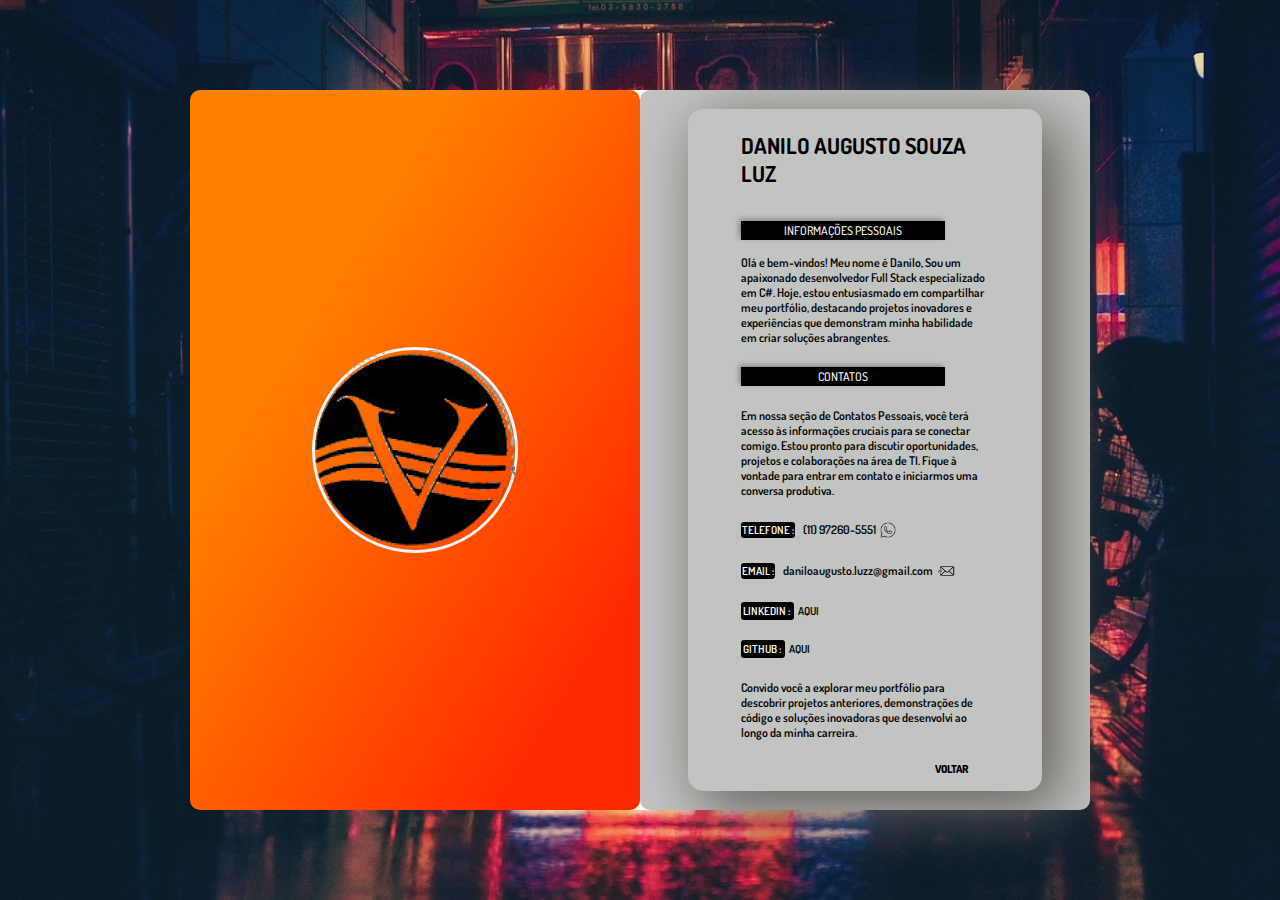
==== Perfil.html @ 6730cfc3 "PortifolioV1" ====
<html lang="pt-BR">
<head>
    <meta charset="UTF-8">
    <meta name="viewport" content="width=device-width, initial-scale=1.0">
    <link rel="stylesheet" href="css/index.css">
    <title>Perfil</title>
</head>
<body>
    <div class="container-main">
        <div class="info-1">
            <div class="img-foto">
                <img src="img/cropped-cropped-logovolit-2.png">
            </div>
        </div>
        <div class="info-2">
            <div class="texto-perfil">
                <h3 class="nome">Danilo Augusto Souza Luz</h3>
                <p class=""><span class="informacoesPessoais">Informações Pessoais</span> <br>Olá e bem-vindos! Meu nome é Danilo, Sou um apaixonado desenvolvedor Full Stack especializado em C#.  Hoje, estou entusiasmado em compartilhar meu portfólio, destacando projetos inovadores e experiências que demonstram minha habilidade em criar soluções abrangentes.</p>
                <div class="contatos">
                    <h2 class="ContatosH2">Contatos</h2>
                    <p>Em nossa seção de Contatos Pessoais, você terá acesso às informações cruciais para se conectar comigo. Estou pronto para discutir oportunidades, projetos e colaborações na área de TI. Fique à vontade para entrar em contato e iniciarmos uma conversa produtiva.</p>
                    <p class="paragrafo-tel"><span class="tel">Telefone : </span>(11) 97260-5551 <a href="https://wa.me/5511972605551" target="_blank"><img src="img/icons8-whatsapp-50.png" alt="whatsapp" class="whatsapp"></a></p>
                    <p class="paragrafo-email"><span class="email">Email : </span> daniloaugusto.luzz@gmail.com <a href="mailto:daniloaugusto.luzz@gmail.com" target="_blank"><img src="img/o-email.png" alt="email" class="email-icon"></a></p>
                    <p class="paragrafo-linkedin"><span class="linkedin">Linkedin : </span><a class="linkedin-Link" target="_blank" href="https://www.linkedin.com/in/danilo-augusto-souza-luz-71752214a/">Aqui</a></p>
                    <p class="paragrafo-linkedin"><span class="github">Github : </span><a class="github-link" target="_blank" href="https://github.com/DaniloAugustoluz">Aqui</a></p>
                </div>
                <p>Convido você a explorar meu portfólio para descobrir projetos anteriores, demonstrações de código e soluções inovadoras que desenvolvi ao longo da minha carreira.</p>
            <a href="Index.html" class="voltar">voltar</a>
            </div>
        </div>
    </div>
</body>
</html>
---- css/index.css ----
@import url('https://fonts.googleapis.com/css2?family=Dosis:wght@200..800&family=Poppins:ital,wght@0,100;0,200;0,300;0,400;0,500;0,600;0,700;0,800;0,900;1,100;1,200;1,300;1,400;1,500;1,600;1,700;1,800;1,900&display=swap');
body{
    margin: 0px;
    padding: 0px;
    background-image: url('/img/japan-2014618_1280.jpg');
    background-size: cover;
    background-position: center;
    background-repeat: no-repeat;
    height: 100vh;
    display: flex;
    justify-content: center;
    align-items: center;
}

/*  section 1   */
.dizeres{
    display: flex;
    flex-direction: row;
    justify-content: center;
    align-items: center;
}
.dizeres h3{
    margin: 7px;
    align-items: center;
    font-size: 25px;
    font-family: "Dosis", sans-serif;
    font-weight: 500;
    text-transform: uppercase;
    color: whitesmoke;
}

.dizeres p{
    margin: 11px;
    align-items: center;
    font-size: 11px;
    font-family: "Dosis", sans-serif;
    font-weight: 500;
    text-transform: uppercase;
    color: whitesmoke;
}

.buttons{
    height: auto;
    width: 400px;
    background-image: linear-gradient(to top left, #ff2900 15%, #ff8100 72%);
    display: flex;
    flex-direction: row;
    justify-content: space-around;
    align-items: center;
    border-radius: 10px;
    box-shadow: 15px 15px 60px 5px rgb(7, 7, 7);
}

.buttons a{
    display: flex;
    flex-direction: row;
    justify-content: center;
    align-items: center;
    width: 100%;
    height: 50px;
    text-decoration: none;
    color: black;
    font-family: "Dosis", sans-serif;
    font-weight: 700;
    text-transform: uppercase;
    font-size: 10px;
    padding: 2px;
} 

.buttons a:hover{
    display: flex;
    flex-direction: row;
    justify-content: center;
    align-items: center;
    border-radius: 7px;
    width: 100%;
    text-decoration: none;
    color: whitesmoke;
    background-color: rgba(0,0,0, 0.9);
    font-family: "Dosis", sans-serif;
    font-weight: 600;
    text-transform: uppercase;
    font-size: 12px;
} 


/*  section 2   */
.container-main{
    display: flex;
    flex-direction: row;
    width: 900px;
    height: 720px;
    border-radius: 20px;
    background-color: white;
}

.info-1{
    width: 50%;
    height: 100%;
    background-image: linear-gradient(to top left, #ff2900 15%, #ff8100 72%);
    display: flex;
    flex-direction: column;
    justify-content: center;
    align-items: center;
    border-radius: 10px;
}

.img-foto{
    width: 200px;
    height: 200px;
    border-radius: 50%;
    border: 3px solid whitesmoke;
}
.img-foto img{
    width: 100%;
}
.info-2{
    width: 50%;
    height: auto;
    display: flex;
    flex-direction: row;
    justify-content: center;
    align-items: center;
    background-color: #c1c4c1;
    border-radius: 10px;
}

.texto-perfil{
    display: flex;
    flex-direction: column;
    justify-content: center;
    align-items: center;
    width: 55%;
    height: 80%;
    box-shadow: 15px 15px 60px 5px rgb(104, 99, 97);
    border-radius: 15px;
    padding: 53px;

}
.texto-perfil h3{
    font-family: "Dosis", sans-serif;
    font-size: 22px;
}
.texto-perfil p{
    font-family: "Dosis", sans-serif;
    font-weight: 600;
    font-size: 12px;
}

.informacoesPessoais{
    font-family: "Dosis", sans-serif;
    color: whitesmoke;
    background-color: black;
    padding: 2px;
    font-size: 12px;
    text-transform: uppercase;
    display: flex;
    flex-direction: row;
    justify-content: center;
    width: 200px;
    font-weight: 500;
    box-shadow: -2px -2px 5px rgba(0, 0, 0, 0.3);
}

.info-2 .voltar{
    text-decoration: none;
    font-family: "Dosis", sans-serif;
    color: black;
    text-transform: uppercase;
    font-size: 11px;
    font-weight: 800;
    margin-left: 70%;
    margin-top: 10px;
    margin-bottom: 15px;

}

.info-2 .voltar:hover{
    text-decoration: none;
    font-family: "Dosis", sans-serif;
    background-color: rgba(0,0,0, 0.9);
    transition: 0.7s;
    padding: 9px;
    color: whitesmoke;
    text-transform: uppercase;
    font-size: 11px;
    font-weight: 800;   
}
/*  Perfil */
.nome{
    font-family: "Dosis", sans-serif;
    color: black;
    text-transform: uppercase;
    font-size: 16px;
}

/*  INFO - CONTATOS */ 
.ContatosH2{
    font-family: "Dosis", sans-serif;
    color: whitesmoke;
    background-color: black;
    padding: 2px;
    font-size: 12px;
    text-transform: uppercase;
    display: flex;
    flex-direction: row;
    justify-content: center;
    width: 200px;
    font-weight: 500;
    box-shadow: -2px -2px 5px rgba(0, 0, 0, 0.3);
}
.contatos{
    display: flex;
    flex-direction: column;
    justify-content: space-around;
    align-items: flex-start;
}

/* OBJETO TELEFONE */
.tel{
    font-family: "Dosis", sans-serif;
    color: fffaf2;
    background-color: black;
    padding: 1px;
    text-transform: uppercase;
    font-size: 11px;
    border-radius: 3px;
    margin-right: 8px;
}
.paragrafo-tel{
    display: flex;
    flex-direction: row;
    justify-content: center;
    align-items: center;
}
.whatsapp{
    width: 16px;
    height: 16px;
    margin-left: 4px;
}

.whatsapp:hover{
    width: 13px;
    height: 13px;
    margin-left: 3px;
    padding: 2px;
    border: 1px solid #8c867e;
    border-radius: 5px;
}
/* ---------------------------------------- */



/* OBJETO EMAIL */
.email{
    font-family: "Dosis", sans-serif;
    color: fffaf2;
    background-color: black;
    padding: 1px;
    text-transform: uppercase;
    font-size: 11px;
    border-radius: 3px;
    margin-right: 8px;
}

.email-icon{
    width: 18px;
    height: 18px;
    margin-left: 4px;
}

.email-icon:hover{
    width: 16px;
    height: 16px;
    margin-left: 2px;
    padding: 2px;
    border: 1px solid #8c867e;
    border-radius: 5px;
}

.paragrafo-email{
    display: flex;
    flex-direction: row;
    justify-content: center;
    align-items: center;

}
/* ---------------------------------------- */


/* OBJETO LINKEDIN */
.linkedin{
    font-family: "Dosis", sans-serif;
    color: fffaf2;
    background-color: black;
    padding: 2px;
    text-transform: uppercase;
    font-size: 11px;
    border-radius: 3px;
}
.linkedin-Link{
    font-family: "Dosis", sans-serif;
    color: black;
    padding: 4px;
    text-transform: uppercase;
    font-size: 11px;
    text-decoration: none;
    border-radius: 3px;
}
.linkedin-Link:hover{
    font-family: "Dosis", sans-serif;
    font-weight: 600;
    color: black;
    border: 1px solid #8c867e;
    padding: 2px;
    margin: 2px;
    text-transform: uppercase;
    font-size: 11px;
    text-decoration: none;
    border-radius: 3px;
}

/* ---------------------------------------- */

/* OBJETO GITHUB    */
.github{
    font-family: "Dosis", sans-serif;
    color: fffaf2;
    background-color: black;
    padding: 2px;
    text-transform: uppercase;
    font-size: 11px;
    border-radius: 3px;
}
.github-link{
    font-family: "Dosis", sans-serif;
    color: black;
    padding: 4px;
    text-transform: uppercase;
    font-size: 11px;
    text-decoration: none;
    border-radius: 3px;
}
.github-link:hover{
    font-family: "Dosis", sans-serif;
    font-weight: 600;
    color: black;
    border: 1px solid #8c867e;
    padding: 2px;
    margin: 2px;
    text-transform: uppercase;
    font-size: 11px;
    text-decoration: none;
    border-radius: 3px;
}

/*  PÁGINA DE PROJETOS  #############################  */
/*  CONTAINER INFO 1  */
.container-info1{
        width: 200px;
        height: 200px;
        border-radius: 10px;
}
.container-info1 h3{
    font-family: "Dosis", sans-serif;
    color: black;
    text-transform: uppercase;
    font-size: 16px;
    box-shadow: -52px -37px 28px rgba(173, 56, 10, 0.7);
    padding: 6px;
}
.ProjetoEquilibrio{
    display: flex;
    flex-direction: column;
    justify-content: center;
    align-items: flex-start;
    width: 50%;
    height: auto;
    padding: 22px;
    border-radius: 10px;
    margin-bottom: 65px;
    box-shadow: 3px 1px 29px 15px rgb(223, 69, 9);
}
.ProjetoEquilibrio h4{
    font-family: "Dosis", sans-serif;
    color: black;
    text-transform: uppercase;
    font-size: 13px;
    padding: 5px;
    box-shadow: -8px -8px 15px rgba(83, 65, 58, 0.6);
}
.ProjetoEquilibrio .descricao{
    font-family: "Dosis", sans-serif;
    color: whitesmoke;
    text-transform: uppercase;
    font-size: 11px; 
    font-weight: 600;
}
.separador{
    background-color: black;
    padding-left: 2px;
    padding-right: 2px;
    border-radius: 5px;
    margin-right: 2px;
    display: flex;
    flex-direction: column;
    justify-content: center;
    margin-bottom: 5px;
    margin-top: 2px

}
.linkgit{
    text-decoration: none;
    font-family: "Dosis", sans-serif;
    color: black;
    text-transform: uppercase;
    font-size: 11px; 
    font-weight: 700;
}
.linkgit:hover{
    text-decoration: none;
    font-family: "Dosis", sans-serif;
    color: whitesmoke;
    background-color: rgba(0,0,0, 0.9);
    padding: 4px;
    text-transform: uppercase;
    font-size: 11px; 
    font-weight: 700;
    transition: 0.8s;
}



/*  CONTAINER INFO 2  projetos*/
.info-2-projeto .voltar{
    text-decoration: none;
    font-family: "Dosis", sans-serif;
    color: whitesmoke;
    text-transform: uppercase;
    font-size: 11px;
    font-weight: 800;
    margin-left: 70%;
    margin-top: 10px;

}

.info-2-projeto .voltar:hover{
    text-decoration: none;
    font-family: "Dosis", sans-serif;
    background-color: whitesmoke;
    transition: 0.7s;
    padding: 9px;
    color: black;
    text-transform: uppercase;
    font-size: 11px;
    font-weight: 800;   
}
.info-2-projeto{
    width: 50%;
    height: 100%;
    display: flex;
    flex-direction: row;
    justify-content: center;
    align-items: center;
    background-color: black;
    border-radius: 10px;
}
.texto-perfil-projetos{
    display: flex;
    flex-direction: column;
    justify-content: center;
    align-items: center;
    width: 55%;
    height: 80%;
    border-radius: 15px;
    padding: 53px;
    border: 2px solid rgb(223, 204, 204);
}
.projetovolit{
    display: flex;
    flex-direction: column;
    justify-content: center;
    align-items: flex-start;
    width: 90%;
    height: auto;
    border-radius: 10px;
    margin-bottom: 65px;
}
.projetovolit h4{
    font-family: "Dosis", sans-serif;
    color: whitesmoke;
    text-transform: uppercase;
    font-size: 13px;
    padding: 5px;
}
.projetovolit .descricao{
    font-family: "Dosis", sans-serif;
    color: whitesmoke;
    text-transform: uppercase;
    font-size: 11px; 
    font-weight: 600;
}
.projetovolit .separador{
    background-image: linear-gradient(to top left, #ff2900 15%, #ff8100 72%);
    display: flex;
    padding-left: 2px;
    padding-right: 2px;
    border-radius: 5px;
    margin-right: 2px;
    display: flex;
    flex-direction: column;
    justify-content: center;
    margin-bottom: 5px;
    margin-top: 3px

}
.projetovolit .linkgit{
    text-decoration: none;
    font-family: "Dosis", sans-serif;
    color: darkgray;
    text-transform: uppercase;
    font-size: 11px; 
    font-weight: 700;
}
.projetovolit .linkgit:hover{
    text-decoration: none;
    font-family: "Dosis", sans-serif;
    color: whitesmoke;
    background-color: rgba(0,0,0, 0.9);
    padding: 4px;
    text-transform: uppercase;
    font-size: 11px; 
    font-weight: 700;
    transition: 0.8s;
}

/* ######   PÁGINA DE QUALIFICAÇÕES     ######### */
.info-1-qualificacoes{
    width: 50%;
    height: 100%;
    background-image: linear-gradient(to top left, #ff2900 15%, #ff8100 62%);
    display: flex;
    flex-direction: column;
    justify-content: space-around;
    align-items: center;
    border-radius: 10px;
}
.info-1-qualificacoes .item-1{
    display: flex;
    flex-direction: column;
    justify-content: flex-start;
    align-items: center;
    width: 85%;
    height: 30%;
    margin-top: 90px;
}
.info-1-qualificacoes .item-2{
    width: 85%;
    height: 30%;
    display: flex;
    flex-direction: column;
    justify-content: flex-start;
    align-items: center;

}
.info-1-qualificacoes .item-3{
    width: 85%;
    height: 30%;
    border-radius: 13px;
    display: flex;
    flex-direction: column;
    justify-content: flex-start;
    align-items: center;
    margin-bottom: 100px;
}







.info-1-qualificacoes .qualificacao-1{
    display: flex;
    flex-direction: column;
    justify-content: space-around;
    align-items: center;
    width: 80%;
}

.info-1-qualificacoes .h2-formacao{
    font-family: "Dosis", sans-serif;
    color: black;
    text-transform: uppercase;
    font-size: 13px;
    padding: 5px;
    box-shadow: -8px -8px 15px rgba(83, 65, 58, 0.6);
}


.info-1-qualificacoes p{
    font-family: "Dosis", sans-serif;
    color: black;
    background-image: linear-gradient(to top left, #ff8100 35%, #ff2900 18%, #ff8100 20%);
    padding: 19px;
    border: 2px solid black;
    font-weight: 500;
    text-transform: uppercase;
    font-size: 12px;
    border-radius: 10px;
    box-shadow: -8px -8px 15px rgba(201, 58, 2, 0.767);
}








.info-1-qualificacoes .qualificacao-2 {
    display: flex;
    flex-direction: column;
    justify-content: space-around;
    align-items: center;
    width: 80%;
}
.item-2 .qualificacao-2 h2{
    font-family: "Dosis", sans-serif;
    color: black;
    text-transform: uppercase;
    font-size: 13px;
    padding: 5px;
    box-shadow: -8px -8px 15px rgba(83, 65, 58, 0.6);
}

.item-2 .qualificacao-2 p{
    font-family: "Dosis", sans-serif;
    color: black;
    background-image: linear-gradient(to top left, #ff2900 2%, #ff8100 0%);
    padding: 19px;
    border: 2px solid black;
    font-weight: 500;
    text-transform: uppercase;
    font-size: 12px;
    border-radius: 10px;
    box-shadow: -8px -8px 15px rgba(201, 58, 2, 0.767);
}






.info-1-qualificacoes .qualificacao-3 {
    display: flex;
    flex-direction: column;
    justify-content: space-around;
    align-items: center;
    width: 80%;
}
.item-2 .qualificacao-3 h2{
    font-family: "Dosis", sans-serif;
    color: black;
    text-transform: uppercase;
    font-size: 13px;
    padding: 5px;
    box-shadow: -8px -8px 15px rgba(83, 65, 58, 0.6);
}

.item-3 .qualificacao-3 p{
    font-family: "Dosis", sans-serif;
    color: black;
    background-image: linear-gradient(to top left, #ff2900 2%, #ff8100 2%);
    padding: 19px;
    border: 2px solid black;
    font-weight: 500;
    text-transform: uppercase;
    font-size: 12px;
    border-radius: 10px;
    box-shadow: -8px -8px 15px rgba(201, 58, 2, 0.767);
}

/*      INFO-2 FORMACAO ACADEMICA       */
.formacao-2{
    display: flex;
    flex-direction: column;
    justify-content: center;
    align-items: center;
    border-radius: 12px;
    width: 80%;
    height: 80%;
}
.formacao-2 .voltar{
    text-decoration: none;
    font-family: "Dosis", sans-serif;
    color: rgb(87, 87, 87);
    text-transform: uppercase;
    font-size: 11px;
    font-weight: 800;
    margin-left: 70%;
    margin-top: 10px;
}
.formacao-2 .voltar:hover{
    text-decoration: none;
    font-family: "Dosis", sans-serif;
    background-color: black;
    transition: 0.7s;
    padding: 9px;
    color: whitesmoke;
    text-transform: uppercase;
    font-size: 11px;
    font-weight: 800;   
}
.formacao-2 h3{
    font-family: "Dosis", sans-serif;
    color: black;
    text-transform: uppercase;
    font-size: 13px;
    padding: 5px;
    box-shadow: -8px -8px 15px rgb(104, 99, 97);
}
.formacao-2 .front-end p{
    font-family: "Dosis", sans-serif;
    color: black;
    background-image: linear-gradient(to top left, #d6cbc9 2%, #ece0d5 2%);
    padding: 19px;
    border: 2px solid whitesmoke;
    font-weight: 500;
    text-transform: uppercase;
    font-size: 12px;
    border-radius: 10px;
    box-shadow: -8px -8px 15px rgb(104, 99, 97);
}

.formacao-2 .back-end p{
    font-family: "Dosis", sans-serif;
    color: black;
    background-image: linear-gradient(to top left, #d6cbc9 2%, #ece0d5 2%);
    padding: 19px;
    border: 2px solid whitesmoke;
    font-weight: 500;
    text-transform: uppercase;
    font-size: 12px;
    border-radius: 10px;
    box-shadow: -8px -8px 15px rgb(104, 99, 97);
}

.formacao-2 .idiomas p{
    font-family: "Dosis", sans-serif;
    color: black;
    background-image: linear-gradient(to top left, #d6cbc9 2%, #ece0d5 2%);
    padding: 19px;
    border: 2px solid whitesmoke;
    font-weight: 500;
    text-transform: uppercase;
    font-size: 12px;
    border-radius: 10px;
    box-shadow: -8px -8px 15px rgb(104, 99, 97);
}
.info-2-qualificacoes{
    width: 50%;
    height: 100%;
    display: flex;
    flex-direction: row;
    justify-content: center;
    align-items: center;
    background-image: linear-gradient(to top left,#ece0d5 20%, #686565 98%);
    border-radius: 10px;
}
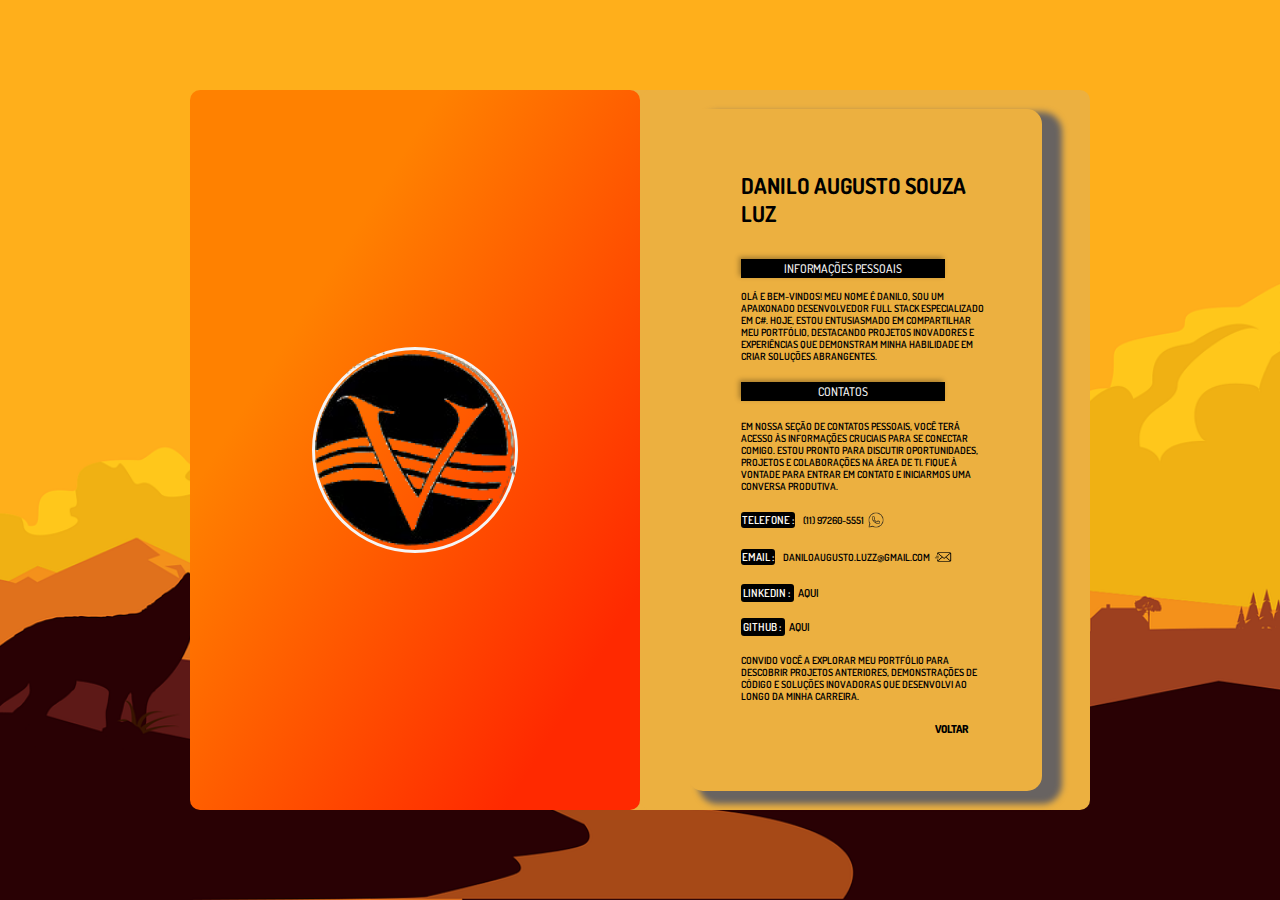
==== commit b91ca167: "NovoFavIcon" ====
--- a/Perfil.html
+++ b/Perfil.html
@@ -3,6 +3,7 @@
     <meta charset="UTF-8">
     <meta name="viewport" content="width=device-width, initial-scale=1.0">
     <link rel="stylesheet" href="css/index.css">
+    <link rel="icon" href="/img/favicon.ico" type="image/x-icon">
     <title>Perfil</title>
 </head>
 <body>
--- a/css/index.css
+++ b/css/index.css
@@ -3,7 +3,7 @@
 body{
     margin: 0px;
     padding: 0px;
-    background-image: url('/img/japan-2014618_1280.jpg');
+    background-image: url('/img/landscape-4890162_1280.png');
     background-size: cover;
     background-position: center;
     background-repeat: no-repeat;
@@ -23,11 +23,12 @@
 .dizeres h3{
     margin: 7px;
     align-items: center;
-    font-size: 25px;
-    font-family: "Dosis", sans-serif;
-    font-weight: 500;
-    text-transform: uppercase;
-    color: whitesmoke;
+    font-size: 35px;
+    font-family: "Dosis", sans-serif;
+    font-weight: 400;
+    text-transform: uppercase;
+    color: black;
+    padding: 5px;
 }
 
 .dizeres p{
@@ -35,9 +36,12 @@
     align-items: center;
     font-size: 11px;
     font-family: "Dosis", sans-serif;
-    font-weight: 500;
-    text-transform: uppercase;
-    color: whitesmoke;
+    font-weight: 650;
+    text-transform: uppercase;
+    color: black;
+    border-bottom: 2px solid rgb(238, 218, 218);
+    padding-bottom: 4px;
+
 }
 
 .buttons{
@@ -49,7 +53,7 @@
     justify-content: space-around;
     align-items: center;
     border-radius: 10px;
-    box-shadow: 15px 15px 60px 5px rgb(7, 7, 7);
+    box-shadow: 15px 15px 60px 5px rgb(196, 157, 50);
 }
 
 .buttons a{
@@ -92,7 +96,7 @@
     width: 900px;
     height: 720px;
     border-radius: 20px;
-    background-color: white;
+    background-color: #ecb040;
 }
 
 .info-1{
@@ -122,7 +126,7 @@
     flex-direction: row;
     justify-content: center;
     align-items: center;
-    background-color: #c1c4c1;
+    background-color: #ecb040;
     border-radius: 10px;
 }
 
@@ -133,7 +137,7 @@
     align-items: center;
     width: 55%;
     height: 80%;
-    box-shadow: 15px 15px 60px 5px rgb(104, 99, 97);
+    box-shadow: 15px 8px 6px 5px rgb(104, 99, 97);
     border-radius: 15px;
     padding: 53px;
 
@@ -145,7 +149,8 @@
 .texto-perfil p{
     font-family: "Dosis", sans-serif;
     font-weight: 600;
-    font-size: 12px;
+    font-size: 10px;
+    text-transform: uppercase;
 }
 
 .informacoesPessoais{
@@ -395,7 +400,7 @@
     color: whitesmoke;
     text-transform: uppercase;
     font-size: 11px; 
-    font-weight: 600;
+    font-weight: 500;
 }
 .separador{
     background-color: black;
@@ -463,7 +468,7 @@
     flex-direction: row;
     justify-content: center;
     align-items: center;
-    background-color: black;
+    background-color: #ecb040;
     border-radius: 10px;
 }
 .texto-perfil-projetos{
@@ -475,7 +480,7 @@
     height: 80%;
     border-radius: 15px;
     padding: 53px;
-    border: 2px solid rgb(223, 204, 204);
+    box-shadow: 15px 8px 6px 5px rgb(104, 99, 97);
 }
 .projetovolit{
     display: flex;
@@ -499,7 +504,7 @@
     color: whitesmoke;
     text-transform: uppercase;
     font-size: 11px; 
-    font-weight: 600;
+    font-weight: 500;
 }
 .projetovolit .separador{
     background-image: linear-gradient(to top left, #ff2900 15%, #ff8100 72%);
@@ -518,7 +523,7 @@
 .projetovolit .linkgit{
     text-decoration: none;
     font-family: "Dosis", sans-serif;
-    color: darkgray;
+    color: black;
     text-transform: uppercase;
     font-size: 11px; 
     font-weight: 700;
@@ -604,7 +609,6 @@
     color: black;
     background-image: linear-gradient(to top left, #ff8100 35%, #ff2900 18%, #ff8100 20%);
     padding: 19px;
-    border: 2px solid black;
     font-weight: 500;
     text-transform: uppercase;
     font-size: 12px;
@@ -640,7 +644,6 @@
     color: black;
     background-image: linear-gradient(to top left, #ff2900 2%, #ff8100 0%);
     padding: 19px;
-    border: 2px solid black;
     font-weight: 500;
     text-transform: uppercase;
     font-size: 12px;
@@ -674,7 +677,6 @@
     color: black;
     background-image: linear-gradient(to top left, #ff2900 2%, #ff8100 2%);
     padding: 19px;
-    border: 2px solid black;
     font-weight: 500;
     text-transform: uppercase;
     font-size: 12px;
@@ -691,11 +693,13 @@
     border-radius: 12px;
     width: 80%;
     height: 80%;
+    padding: 20px;
+    box-shadow: 10px 8px 4px 5px rgb(104, 99, 97);
 }
 .formacao-2 .voltar{
     text-decoration: none;
     font-family: "Dosis", sans-serif;
-    color: rgb(87, 87, 87);
+    color: whitesmoke;
     text-transform: uppercase;
     font-size: 11px;
     font-weight: 800;
@@ -726,7 +730,6 @@
     color: black;
     background-image: linear-gradient(to top left, #d6cbc9 2%, #ece0d5 2%);
     padding: 19px;
-    border: 2px solid whitesmoke;
     font-weight: 500;
     text-transform: uppercase;
     font-size: 12px;
@@ -739,7 +742,6 @@
     color: black;
     background-image: linear-gradient(to top left, #d6cbc9 2%, #ece0d5 2%);
     padding: 19px;
-    border: 2px solid whitesmoke;
     font-weight: 500;
     text-transform: uppercase;
     font-size: 12px;
@@ -752,7 +754,6 @@
     color: black;
     background-image: linear-gradient(to top left, #d6cbc9 2%, #ece0d5 2%);
     padding: 19px;
-    border: 2px solid whitesmoke;
     font-weight: 500;
     text-transform: uppercase;
     font-size: 12px;
@@ -766,6 +767,6 @@
     flex-direction: row;
     justify-content: center;
     align-items: center;
-    background-image: linear-gradient(to top left,#ece0d5 20%, #686565 98%);
+    background-color: #ecb040;
     border-radius: 10px;
 }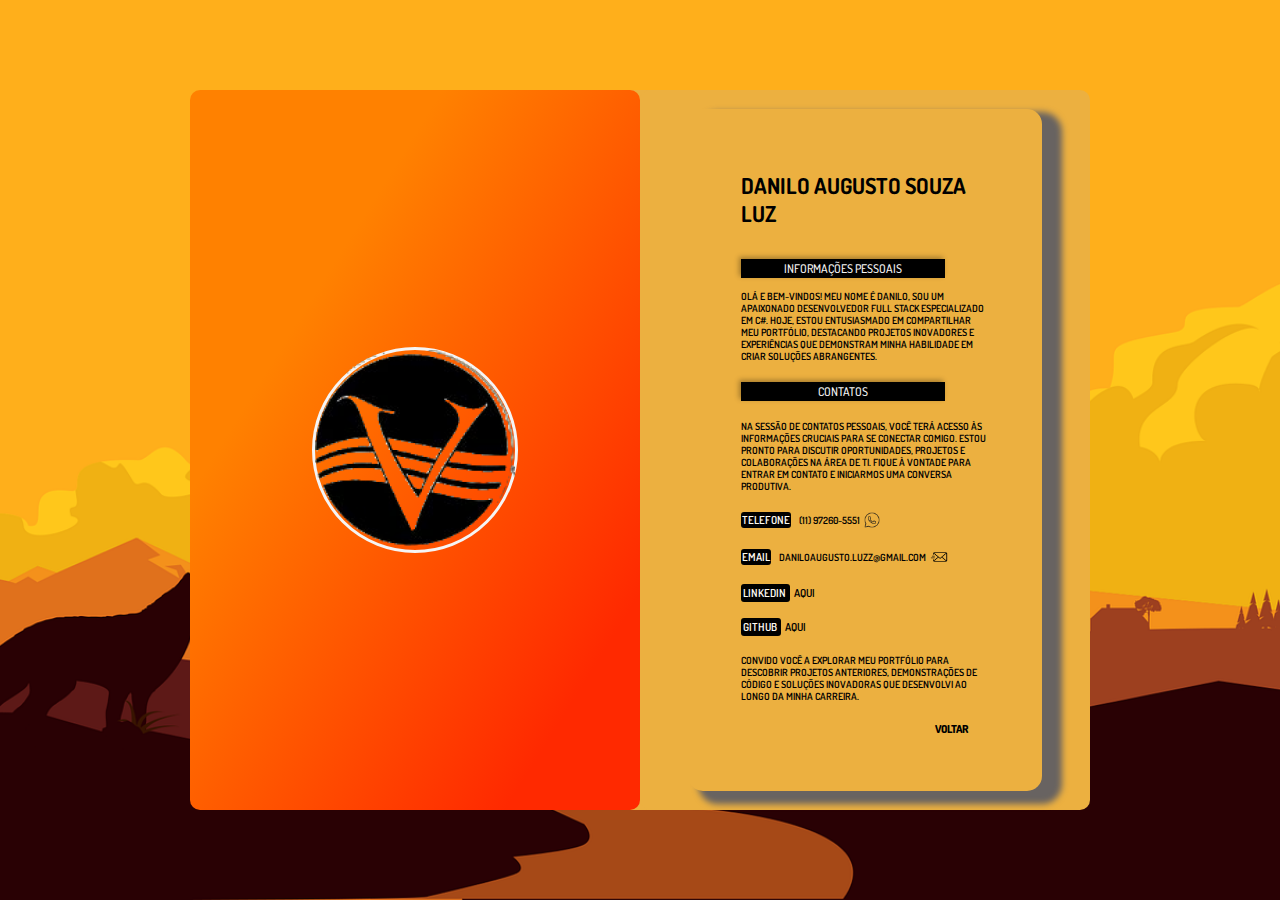
==== commit de5c994f: "Responsivo" ====
--- a/Perfil.html
+++ b/Perfil.html
@@ -19,11 +19,11 @@
                 <p class=""><span class="informacoesPessoais">Informações Pessoais</span> <br>Olá e bem-vindos! Meu nome é Danilo, Sou um apaixonado desenvolvedor Full Stack especializado em C#.  Hoje, estou entusiasmado em compartilhar meu portfólio, destacando projetos inovadores e experiências que demonstram minha habilidade em criar soluções abrangentes.</p>
                 <div class="contatos">
                     <h2 class="ContatosH2">Contatos</h2>
-                    <p>Em nossa seção de Contatos Pessoais, você terá acesso às informações cruciais para se conectar comigo. Estou pronto para discutir oportunidades, projetos e colaborações na área de TI. Fique à vontade para entrar em contato e iniciarmos uma conversa produtiva.</p>
-                    <p class="paragrafo-tel"><span class="tel">Telefone : </span>(11) 97260-5551 <a href="https://wa.me/5511972605551" target="_blank"><img src="img/icons8-whatsapp-50.png" alt="whatsapp" class="whatsapp"></a></p>
-                    <p class="paragrafo-email"><span class="email">Email : </span> daniloaugusto.luzz@gmail.com <a href="mailto:daniloaugusto.luzz@gmail.com" target="_blank"><img src="img/o-email.png" alt="email" class="email-icon"></a></p>
-                    <p class="paragrafo-linkedin"><span class="linkedin">Linkedin : </span><a class="linkedin-Link" target="_blank" href="https://www.linkedin.com/in/danilo-augusto-souza-luz-71752214a/">Aqui</a></p>
-                    <p class="paragrafo-linkedin"><span class="github">Github : </span><a class="github-link" target="_blank" href="https://github.com/DaniloAugustoluz">Aqui</a></p>
+                    <p>Na sessão de Contatos Pessoais, você terá acesso às informações cruciais para se conectar comigo. Estou pronto para discutir oportunidades, projetos e colaborações na área de TI. Fique à vontade para entrar em contato e iniciarmos uma conversa produtiva.</p>
+                    <p class="paragrafo-tel"><span class="tel">Telefone  </span>(11) 97260-5551 <a href="https://wa.me/5511972605551" target="_blank"><img src="img/icons8-whatsapp-50.png" alt="whatsapp" class="whatsapp"></a></p>
+                    <p class="paragrafo-email"><span class="email">Email  </span> daniloaugusto.luzz@gmail.com <a href="mailto:daniloaugusto.luzz@gmail.com" target="_blank"><img src="img/o-email.png" alt="email" class="email-icon"></a></p>
+                    <p class="paragrafo-linkedin"><span class="linkedin">Linkedin  </span><a class="linkedin-Link" target="_blank" href="https://www.linkedin.com/in/danilo-augusto-souza-luz-71752214a/">Aqui</a></p>
+                    <p class="paragrafo-linkedin"><span class="github">Github  </span><a class="github-link" target="_blank" href="https://github.com/DaniloAugustoluz">Aqui</a></p>
                 </div>
                 <p>Convido você a explorar meu portfólio para descobrir projetos anteriores, demonstrações de código e soluções inovadoras que desenvolvi ao longo da minha carreira.</p>
             <a href="Index.html" class="voltar">voltar</a>
--- a/css/index.css
+++ b/css/index.css
@@ -769,4 +769,64 @@
     align-items: center;
     background-color: #ecb040;
     border-radius: 10px;
-}+}
+/*  RESPONSIVO  */ 
+@media screen and (max-width: 600px) {
+    /* Index media screen   600px*/
+    body{
+        display: flex;
+        flex-direction: column;
+        justify-content: center;
+        align-items: center;
+        width: 90%;
+    }
+    .buttons{
+        width: 93%;
+    }
+
+    /* Perfil media screen   600px*/
+    .container-main{
+        width: 96%;
+        height: 80%;
+    }
+    .info-1{
+        display: none;
+    }
+    .info-1 .img-foto{
+        width: 50%;
+        height: 50%;
+    }
+    .info-1 img{
+        width: 50%;
+    }
+    .info-2{
+        width: 100%;
+        height: 100%;
+    }
+    .info-2 .texto-perfil{
+        width: 80%;
+        height: 90%;
+        box-shadow: 9px 2px 46px 5px rgb(202, 93, 45);
+    }
+    .info-2 .texto-perfil p{
+        font-size: 11px;
+    }
+    .info-2 .texto-perfil .voltar{
+        color: rgb(131, 106, 106);
+        margin-bottom: 42px;
+    }
+    /* Projetos e trabalhos media screen 600px */
+    .container-info1 {
+        display: ;
+    }
+  }
+  
+  /* Estilos para telas entre 601px e 900px de largura */
+  @media screen and (min-width: 601px) and (max-width: 900px) {
+    /* Seus estilos aqui */
+  }
+  
+  /* Estilos para telas maiores que 901px de largura */
+  @media screen and (min-width: 901px) {
+    /* Seus estilos aqui */
+  }